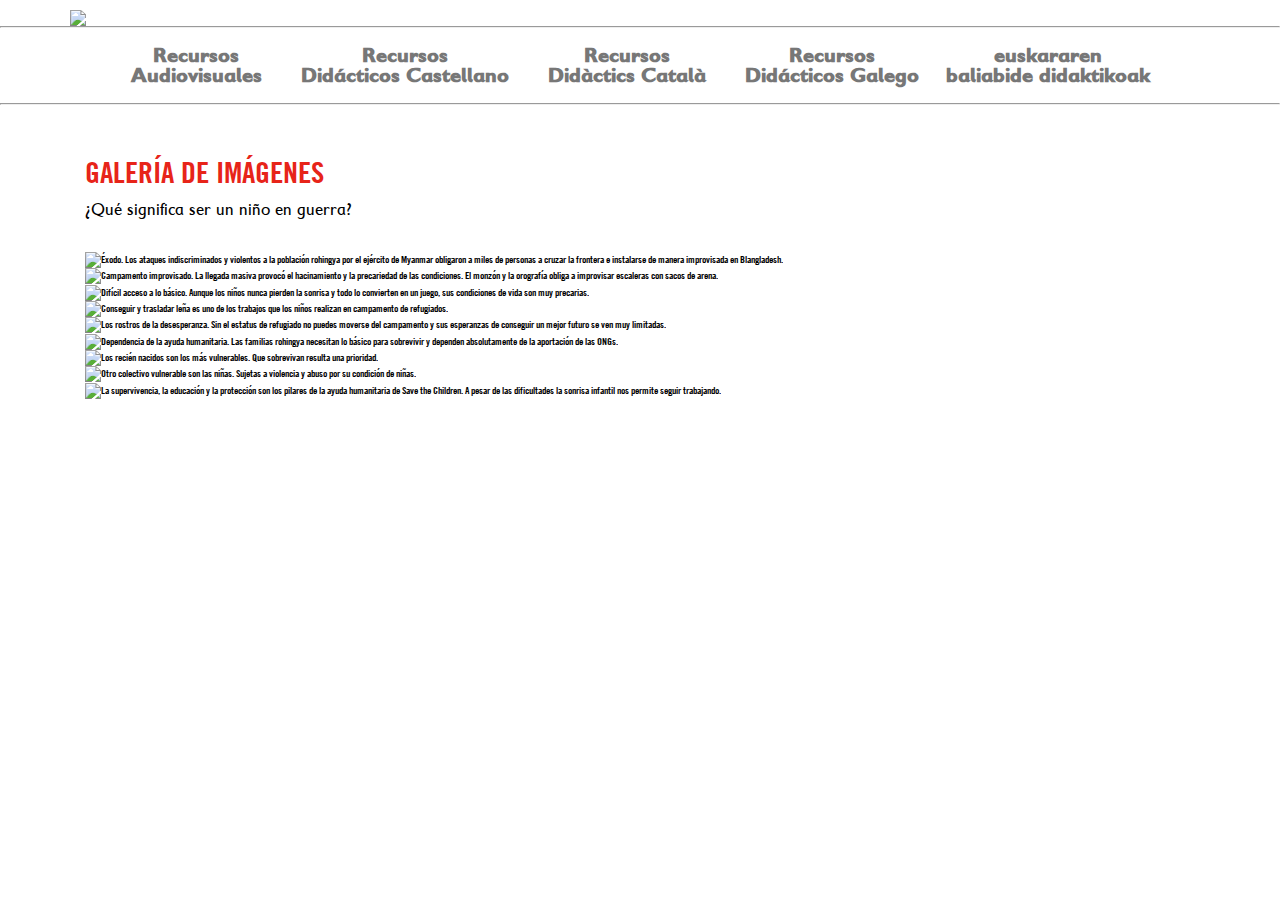
==== galeria_foto.html @ 51362d4a "Add files via upload" ====
<!DOCTYPE html>
<html>

<head lang="en">
    <meta charset="utf-8">
    <meta http-equiv="X-UA-Compatible" content="IE=edge,chrome=1">
    <meta name="viewport" content="width=device-width, initial-scale=1, maximum-scale=1, user-scalable=no">

    <title>Save the children</title>
    <link rel="shortcut icon" href="ColNeg.ico" />

    <link rel="stylesheet" type="text/css" href="css/bootstrap.min.css">
    <link rel="stylesheet" type="text/css" href="css/common.css" />
    <link rel="stylesheet" type="text/css" href="css/jquery.bxslider.css" />
    <link rel="stylesheet" href="css/submenu.css">

    <!-- jQuery library (served from Google) -->
    <script src="http://ajax.googleapis.com/ajax/libs/jquery/1.8.2/jquery.min.js"></script>
    <!-- bxSlider Javascript file -->
    <script src="js/jquery.bxslider.js"></script>
    <!-- bxSlider CSS file -->

</head>


<!-- Global site tag (gtag.js) - Google Analytics -->

<script async src="https://www.googletagmanager.com/gtag/js?id=UA-65265963-5"></script>

<script>

    window.dataLayer = window.dataLayer || [];

    function gtag() { dataLayer.push(arguments); }

    gtag('js', new Date());

    gtag('config', 'UA-65265963-5');

</script>



<body>





    <div class="container">
        <div class="row logo">
            <div class="col-xs-12 h-100">

                <div style="padding-left: 0!important" class="h-100 m-top-1">
                    <h2 class="navbar-brand brand-name h-100 logo_pa_ma">
                        <a href="index.html"><img style="width:14em" class=" img-responsive"
                                src="images/STC_Logo_Horiz_ColPos_RGB-01.png"></a>
                    </h2>
                </div>

            </div>
        </div>
    </div>


    <div>
        <hr class="hr1">
    </div>

    <div class="container">
        <div style="margin-bottom: 2em">


            <nav class="navbar navbar-default no-border">
                <div class="container-fluid">

                    <div class="navbar-header">

                        <button href="#page-top" type="button" class="navbar-toggle collapsed" data-toggle="collapse"
                            data-target=".navbar-collapse">
                            <span class="sr-only">Toggle navigation</span>
                            <span style="background-color: red;" class="icon-bar"></span>
                            <span style="background-color: #ff69b4;" class="icon-bar"></span>
                            <span style="background-color: orange;" class="icon-bar"></span>
                        </button>

                    </div>


                    <div id="navegador" style="padding: 0" class="collapse navbar-collapse">
                        <ul class="nav navbar-nav no-float h-100">
                            <li id="seccion0" class="m-right-1 m-top-768"><a
                                    style="margin:0!important;padding:0!important;" href="index.html"
                                    class="a-font no_pad_marg red page-scroll"><span class="span">Recursos</span>
                                    <span>Audiovisuales</span></a></li>
                            <li id="seccion1" class="m-right-1"><a style="margin:0!important;padding:0!important;"
                                    class="a-font no_pad_marg red page-scroll" href="index.html"><span
                                        class="span">Recursos</span> <span>Didácticos Castellano</span></a></li>
                            <li id="seccion2" class="m-right-1 "><a style="margin:0!important;padding:0!important;"
                                    class="a-font no_pad_marg red page-scroll" href="index.html"
                                    class="red page-scroll"><span class="span">Recursos</span> <span>Didàctics
                                        Català</span></a></li>
                            <li id="seccion3" class="no-margin-r"><a style="margin:0!important;padding:0!important;"
                                    class="a-font no_pad_marg  red page-scroll" href="index.html"
                                    class="red page-scroll"><span class="span">Recursos</span> <span>Didácticos
                                        Galego</span></a></li>
                            <li id="seccion4" class="no-margin-r"><a style="margin:0!important;padding:0!important;"
                                    class="a-font no_pad_marg  red page-scroll" href="index.html"
                                    class="red page-scroll"><span class="span">euskararen</span> <span>baliabide
                                        didaktikoak</span></a></li>
                        </ul>
                    </div>

                    <div class="borrar"></div>

                </div>
            </nav>



        </div>
    </div>



    <div style="position: relative;bottom:2em">
        <hr class="hr1">
    </div>




    <div class="container">
        <div class="separador m-bottom-1"></div>

        <div class="col-xs-12 h-100">

            <h2 class="texto_red">GALERÍA DE IMÁGENES</h2>
            <a class="boton_descargar" href="galeria/001.jpg" download></a>

            <p class="texto_parrafo">¿Qué significa ser un niño en guerra?</p>

            <div class="separador m-bottom-3"></div>

            <ul class="bxslider">


                <li>
                    <a class="boton_descargar" href="galeria/001.jpg" download></a>
                    <a class="boton_imprimir" href="#" onclick="PrintImage('galeria/001.jpg'); return false;"></a>
                    <img src="galeria/001.jpg"
                        title="Éxodo. Los ataques indiscriminados y violentos a la población rohingya por el ejército de Myanmar obligaron a miles de personas a cruzar la frontera e instalarse de manera improvisada en Blangladesh." />
                </li>


                <li>
                    <a class="boton_descargar" href="galeria/002.jpg" download></a>
                    <a class="boton_imprimir" href="#" onclick="PrintImage('galeria/002.jpg'); return false;"></a>
                    <img src="galeria/002.jpg"
                        title="Campamento improvisado. La llegada masiva provocó el hacinamiento y la precariedad de las condiciones. El monzón y la orografía obliga a improvisar escaleras con sacos de arena." />
                </li>


                <li>
                    <a class="boton_descargar" href="galeria/003.jpg" download></a>
                    <a class="boton_imprimir" href="#" onclick="PrintImage('galeria/003.jpg'); return false;"></a>
                    <img src="galeria/003.jpg "
                        title="Difícil acceso a lo básico. Aunque los niños nunca pierden la sonrisa y todo lo convierten en un juego, sus condiciones de vida son muy precarias." />
                </li>

                <li>
                    <a class="boton_descargar" href="galeria/004.jpg" download></a>
                    <a class="boton_imprimir" href="#" onclick="PrintImage('galeria/004.jpg'); return false;"></a>
                    <img src="galeria/004.jpg"
                        title="Conseguir y trasladar leña es uno de los trabajos que los niños realizan en campamento de refugiados." />
                </li>


                <li>
                    <a class="boton_descargar" href="galeria/005.jpg" download></a>
                    <a class="boton_imprimir" href="#" onclick="PrintImage('galeria/005.jpg'); return false;"></a>
                    <img src="galeria/005.jpg"
                        title="Los rostros de la desesperanza. Sin el estatus de refugiado no puedes moverse del campamento y sus esperanzas de conseguir un mejor futuro se ven muy limitadas." />
                </li>


                <li>
                    <a class="boton_descargar" href="galeria/006.jpg" download></a>
                    <a class="boton_imprimir" href="#" onclick="PrintImage('galeria/006.jpg'); return false;"></a>
                    <img src="galeria/006.jpg"
                        title="Dependencia de la ayuda humanitaria. Las familias rohingya necesitan lo básico para sobrevivir y dependen absolutamente de la aportación de las ONGs." />
                </li>


                <li>
                    <a class="boton_descargar" href="galeria/007.jpg" download></a>
                    <a class="boton_imprimir" href="#" onclick="PrintImage('galeria/007.jpg'); return false;"></a>
                    <img src="galeria/007.jpg"
                        title="Los recién nacidos son los más vulnerables. Que sobrevivan resulta una prioridad." />
                </li>


                <li>
                    <a class="boton_descargar" href="galeria/008.jpg" download></a>
                    <a class="boton_imprimir" href="#" onclick="PrintImage('galeria/008.jpg'); return false;"></a>
                    <img src="galeria/008.jpg"
                        title="Otro colectivo vulnerable son las niñas. Sujetas a violencia y abuso por su condición de niñas." />
                </li>

                <li>
                    <a class="boton_descargar" href="galeria/009.jpg" download></a>
                    <a class="boton_imprimir" href="#" onclick="PrintImage('galeria/009.jpg'); return false;"></a>
                    <img src="galeria/009.jpg"
                        title="La supervivencia, la educación y la protección son los pilares de la ayuda humanitaria de Save the Children. A pesar de las dificultades la sonrisa infantil nos permite seguir trabajando." />
                </li>

            </ul>


        </div>

    </div>
    </div>


    <div class="separador m-bottom-3"></div>

    <a class="go-top" href="#"><img style="width:3em" src="img/69820.png" alt=""></a>


</body>


<script>

    // imprimir imagenes

    function ImagetoPrint(source) {
        return "<html><head><script>function step1(){\n" +
            "setTimeout('step2()', 10);}\n" +
            "function step2(){window.print();window.close()}\n" +
            "</scri" + "pt></head><body onload='step1()'>\n" +
            "<img src='" + source + "' /></body></html>";
    }
    function PrintImage(source) {
        Pagelink = "about:blank";
        var pwa = window.open(Pagelink, "_new");
        pwa.document.open();
        pwa.document.write(ImagetoPrint(source));
        pwa.document.close();
    }


    $(document).ready(function () {

        //inicializa galeria

        $('.bxslider').bxSlider({
            mode: 'fade',
            captions: true
        });

        // Show or hide the sticky footer button
        $(window).scroll(function () {
            if ($(this).scrollTop() > 200) {
                $('.go-top').fadeIn(200);
            } else {
                $('.go-top').fadeOut(200);
            }

        });

        // Animate the scroll to top
        $('.go-top').click(function (event) {
            event.preventDefault();
            $('html, body').animate({ scrollTop: 0 }, 300);
        })

    });

</script>


<script src="js/submenu.js" defer></script>


</html>
---- css/common.css ----
@font-face{
font-family:"TradeGothicW02-BoldCn20";
src:url("../fonts/TradeGothicW02-BoldCn20.eot?#iefix");
src:url("../fonts/TradeGothicW02-BoldCn20.eot?#iefix")format("eot"),
url("../fonts/TradeGothicW02-BoldCn20.woff2")format("woff2"),
url("../fonts/TradeGothicW02-BoldCn20.woff")format("woff"),
url("../fonts/TradeGothicW02-BoldCn20.ttf")format("truetype"),
url("../fonts/TradeGothicW02-BoldCn20.svg#df0f9c50-3ce3-4b1f-8120-074ca66b83b1") format("svg");
}

@font-face{
font-family:"GillSans_Bold";
src:url("../fonts/GillSans_Bold.eot?#iefix");
src:url("../fonts/GillSans_Bold.eot?#iefix") format("eot"),
url("../fonts/GillSans_Bold.woff2") format("woff2"),
url("../fonts/GillSans_Bold.woff") format("woff"),
url("../fonts/GillSans_Bold.ttf") format("truetype"),
url("../fonts/GillSans_Bold") format("svg");
}

@font-face{
font-family:"GillSansInfantW01-Bold";
src:url("../fonts/GillSansInfantW01-Bold.eot?#iefix");
src:url("../fonts/GillSansInfantW01-Bold.eot?#iefix") format("eot"),url("../fonts/GillSansInfantW01-Bold.woff2") format("woff2"),url("../fonts/GillSansInfantW01-Bold.woff") format("woff"),url("../fonts/GillSansInfantW01-Bold.ttf") format("truetype"),url("../fonts/GillSansInfantW01-Bold.svg#d4a5f926-22a9-4beb-b32d-086e00fb1327") format("svg");
}
@font-face{
font-family:"GillSansInfantW01";
src:url("../fonts/GillSansInfantW01.eot?#iefix");
src:url("../fonts/GillSansInfantW01.eot?#iefix") format("eot"),url("../fonts/GillSansInfantW01.woff2") format("woff2"),url("../fonts/GillSansInfantW01.woff") format("woff"),url("../fonts/GillSansInfantW01.ttf") format("truetype"),url("../fonts/GillSansInfantW01.svg#0d1df702-21b0-4f94-a0fb-9f2fef8529d0") format("svg");
}






/*padding-scroll*/
.padding_scroll{
  margin-left: calc(100vw - 100%)!important;
  margin-right: 0;
}


html,body{
  font-family:"TradeGothicW02-BoldCn20"!important; 
}


strong{ 
  font-weight: bold; 
}
i{
  font-style: italic!important;
}




/*home*/
h2{
  font-family:"TradeGothicW02-BoldCn20"!important;
}


.p_home_texto{
  margin: 0px;
  position: relative;
  top: 21%;
  color: white;
  font-size: 3em;
  line-height: 1.1em;
}


/*fin*/


.ch-grid {
	margin: 20px 0 0 0;
	padding: 0;
	list-style: none;
	display: block;
	text-align: center;
	/*width: 100%;*/
}

.ch-grid:after,
.ch-item:before {
	content: '';
    display: table;
}
.big{
	width:100%;
    max-width:520px!important;
    height:952px!important;
    margin-left: 0!important
}

.ch-grid:after {
	clear: both;
}

.ch-grid li {
	width: 100%;
	max-width: 520px;
	height: 205px;
	display: inline-block;
	margin: 20px;
	margin-left: 0!important;
	overflow:hidden;
}


/**/

.logo_pa_ma{
    margin:0!important;
    padding:0!important;
}
.m-top-1{
    margin-top: 1em!important;
}
.m-top-2{
	margin-top: 2em!important;
}
.m-top-3{
	margin-top: 3em!important;
}
.hr1{
	background: #666;
	margin:0!important;
}



.go-top {
  position: fixed;
  bottom: 2em;
  right: 2em;
  text-decoration: none;
  color: #fff;
  font-size: 12px;
  padding: 1em;
  display: none;
}



.p_texto_home_0{
    margin: 0px;
    position: relative;
    top: 39%;
    color: white;
    font-size: 3em;
    line-height: 1.1em;
}
.p_texto_home_1{
    margin: 0px;
    position: relative;
    top: 39%;
    color: white;
    font-size: 3em;
    line-height: 1.1em;
}



/*galeria*/
.controls{
    width:50px;
    display:block;
    font-size:11px;
    padding-top:8px;
    font-weight:bold;
}
.ul_gallery{
  text-decoration: none;
  list-style: none;
}
.next {
    float:right;
    text-align:right;
}



/*dossier*/
.panel-title{
    font-size: 12px!important;
}



/**********/
@media only screen and (max-width: 1200px) {
       .ul_gallery{
  padding-left: 0;
  text-decoration: none;
  list-style: none;
}
}

@media only screen and (max-width: 992px) {
       body{
       	font-size: 9px!important;
       }
}

@media only screen and (max-width: 566px) {
       body{
       	font-size: 11px!important;
       }
       .col-xs-6{
       	width:100%;
       }
}

@media only screen and (max-width: 768px) {

       .panel-title{
        font-size: 11px!important;
       }
}
@media only screen and (min-width: 1200px) {
       .col-lg-2 {
        width: 19%!important;
}
}
/**/
/**/
/*style*/
/**/
/**/
/**/
/**/
/*style*/
/**/
/**/
/**/
/**/
/*style*/
/**/
/**/
/**/
/**/
/*style*/
/**/
/**/




body{
  font-family: "TradeGothicW02-BoldCn20","GillSansInfantW01-Bold",!important;
}

h3{
  font-family:"TradeGothicW02-BoldCn20"!important; 
}



/*MENU*/




.a-font{
  font-size:20px!important;
  font-weight: bold!important; 
}
.navbar {
  background-color:#fff!important;
  margin-bottom: 0!important
  /*background-color: #e4e6e5;
  background-color: rgba( 228, 230, 229, .85 );*/
  border-bottom: 0 none;
  font-size: 12px;
  transition: .25s all linear;

}


.navbar-default {
  background-color: #6d6363;
}
.navbar-nav {

    text-align: center;

    }

.navbar-default .navbar-nav > .active > a.blue,
.navbar-default .navbar-nav > .active > a.blue:hover,
.navbar-default .navbar-nav > .active > a.blue:focus {
  color: blue;
  background-color: transparent !important;
  border-bottom: 5px solid blue;
  font-weight: bold;
  -webkit-transition: all .35s;
  -moz-transition: all .35s;
  transition: all .35s;
}

.navbar-default .navbar-nav > .active > a.red,
.navbar-default .navbar-nav > .active > a.red:hover,
.navbar-default .navbar-nav > .active > a.red:focus {
  color: #e72419;
  background-color: transparent !important;
  border-bottom: 5px solid #e72419;
  font-weight: bold;
  -webkit-transition: all .35s;
  -moz-transition: all .35s;
  transition: all .35s;
}

.navbar-default .navbar-nav > .active > a.purple,
.navbar-default .navbar-nav > .active > a.purple:hover,
.navbar-default .navbar-nav > .active > a.purple:focus {
  color: purple;
  background-color: transparent !important;
  border-bottom: 5px solid purple;
  font-weight: bold;
  -webkit-transition: all .35s;
  -moz-transition: all .35s;
  transition: all .35s;
}

.navbar-default .navbar-nav > .active > a.orange,
.navbar-default .navbar-nav > .active > a.orange:hover,
.navbar-default .navbar-nav > .active > a.orange:focus {
  color: orange;
  background-color: transparent !important;
  border-bottom: 5px solid orange;
  font-weight: bold;
  -webkit-transition: all .35s;
  -moz-transition: all .35s;
  transition: all .35s;
}
ul.nav li{
  /*width:22.6%;*/
  width:auto;
  padding:1em;
}
.c-black{
  color:black!important;
}
.separador{
  clear:both;
}
.m-bottom-3{
  margin-bottom:3em;
}
.m-right-1{
    margin-right: 1em!important;
}
.m-left-1{
    margin-left: 1em!important;
}
.no-float{
  float:none!important;
}
.no-border{
    border:none!important;
}
.h-100{
  height:100%;
}
.no-margin-r{
  margin-right:0!important;
}

ul.nav li a {
  font-size: 16px;
}

ul.nav li a.blue:hover {
  color: blue;
  text-decoration: none;
  border-bottom: 5px dashed blue;
  font-weight: bold;
  -webkit-transition: all .35s;
  -moz-transition: all .35s;
  transition: all .35s;
}

ul.nav li a.red:hover {
  color: #333;
  text-decoration: none;
  border-bottom: 5px solid #e72419;
  font-weight: bold;
  -webkit-transition: all .35s;
  -moz-transition: all .35s;
  transition: all .35s;
}

ul.nav li a.purple:hover {
  color: purple;
  text-decoration: none;
  border-bottom: 5px solid purple;
  font-weight: bold;
  -webkit-transition: all .35s;
  -moz-transition: all .35s;
  transition: all .35s;
}

ul.nav li a.orange:hover {
  color: orange;
  text-decoration: none;
  border-bottom: 5px dotted orange;
  font-weight: bold;
  -webkit-transition: all .35s;
  -moz-transition: all .35s;
  transition: all .35s;
}

nav {
  padding: 6px 5px 5px 5px;
}
/*fin*/

.ch-item {
  width: 100%;
  height: 100%;
  /*border-radius: 50%;*/
  position: relative;
  cursor: default;
  /*box-shadow: 
    inset 0 0 0 0 rgba(200,95,66, 0.4),
    inset 0 0 0 16px rgba(255,255,255,0.6),
    0 1px 2px rgba(0,0,0,0.1);*/
    
  -webkit-transition: all 0.4s ease-in-out;
  -moz-transition: all 0.4s ease-in-out;
  -o-transition: all 0.4s ease-in-out;
  -ms-transition: all 0.4s ease-in-out;
  transition: all 0.4s ease-in-out;
}
.ch-item2 {
  width: 100%;
  height: 100%;
  /*border-radius: 50%;*/
  position: relative;
  cursor: default;
  /*box-shadow: 
    inset 0 0 0 0 rgba(200,95,66, 0.4),
    inset 0 0 0 16px rgba(255,255,255,0.6),
    0 1px 2px rgba(0,0,0,0.1);*/
    
  -webkit-transition: all 0.4s ease-in-out;
  -moz-transition: all 0.4s ease-in-out;
  -o-transition: all 0.4s ease-in-out;
  -ms-transition: all 0.4s ease-in-out;
  transition: all 0.4s ease-in-out;
}

.ch-img-1 { 
  background-image: url(../images/uno.jpg); 
  background-repeat: no-repeat;
  background-position: center;
}

.ch-img-2 { 
  background-image: url(../images/dos.jpg);
  background-repeat: no-repeat;
  background-position: center;
}

.ch-img-3 { 
  background-image: url(../images/tres.jpg);
  background-repeat: no-repeat;
  background-position: center;
}

.ch-img-4 { 
  background-image: url(../images/cuatro.jpg);
  background-repeat: no-repeat;
  background-position: center;
}

.ch-img-5 { 
  background-image: url(../images/cinco.jpg);
  background-repeat: no-repeat;
  background-position: center;
}

.ch-info {
  position: absolute;
  width: 100%;
  height: 100%;
  border-radius: 50%;
  opacity: 0;
  
  -webkit-transition: all 0.4s ease-in-out;
  -moz-transition: all 0.4s ease-in-out;
  -o-transition: all 0.4s ease-in-out;
  -ms-transition: all 0.4s ease-in-out;
  transition: all 0.4s ease-in-out;
  
  -webkit-transform: scale(0);
  -moz-transform: scale(0);
  -o-transform: scale(0);
  -ms-transform: scale(0);
  transform: scale(0);
  
  -webkit-backface-visibility: hidden; /*for a smooth font */

}

.ch-info h3 {
  color: #fff;
  text-transform: uppercase;
  position: relative;
  letter-spacing: 2px;
  font-size: 22px;
  margin: 0 30px;
  padding: 65px 0 0 0;
  height: 110px;
  font-family: 'Open Sans', Arial, sans-serif;
  text-shadow: 
    0 0 1px #fff, 
    0 1px 2px rgba(0,0,0,0.3);
}

.ch-info p {
  color: #fff;
  padding: 10px 5px;
  font-style: italic;
  margin: 0 30px;
  font-size: 12px;
  border-top: 1px solid rgba(255,255,255,0.5);
}

.ch-info p a {
  font-size: 2.3em!important;
  display: block;
  color: #fff;
  /*color: rgba(255,255,255,0.7);*/
  font-style: normal;
  font-weight: 700;
  /*text-transform: uppercase;*/
  font-size: 9px;
  /*letter-spacing: 1px;*/
  padding-top: 4px;

}

.ch-info p a:hover {
  color: #b91818;
  color: #b91818;
}

.ch-item:hover {
  box-shadow: 
    inset 0 0 0 110px rgba(4,4,4, 0.4),
    inset 0 0 0 0px rgba(255,255,255,0.8),
    0 0px 0px rgba(0,0,0,0.1);
}
.ch-item2:hover {

  box-shadow: 
    inset 0 0 0 265px rgba(4,4,4, 0.4),
    inset 0 0 0 0px rgba(255,255,255,0.8),
    0 0px 0px rgba(0,0,0,0.1);
}

.ch-item:hover .ch-info {
  opacity: 1;
  
  -webkit-transform: scale(1);
  -moz-transform: scale(1);
  -o-transform: scale(1);
  -ms-transform: scale(1);
  transform: scale(1);  
}
.ch-item2:hover .ch-info {
  opacity: 1;
  
  -webkit-transform: scale(1);
  -moz-transform: scale(1);
  -o-transform: scale(1);
  -ms-transform: scale(1);
  transform: scale(1);  
}



a{
  text-decoration: none!important
}



/**/
/**/
/*estilos*/
/**/
/**/
/**/
/**/
/*estilos*/
/**/
/**/
/**/
/**/
/*estilos*/
/**/
/**/
/**/
/**/
/*estilos*/
/**/
/**/

/*BOTON DE SUBIR*/
.go-top {
  position: fixed;
  bottom: 2em;
  right: 2em;
  text-decoration: none;
  color: #fff;
  font-size: 12px;
  padding: 1em;
  display: none;
}


html,body{
  font-family:"TradeGothicW02-BoldCn20"!important; 
}

/*efecto altura submenu*/
.navbar-header{
      min-height: 46px;
}
h2{
  font-family:"TradeGothicW02-BoldCn20"!important;
}
/*galeria*/
a.thumbnail.active, a.thumbnail:focus, a.thumbnail:hover{
      border-color: #e72419!important;
}






/*galeria de imagenes*/







.img_gallery{
  max-width: 180px!important;
  max-height: 180px!important;
}
.grid li figure{
  padding:5px!important;
} 

@media only screen and (max-width: 1200px) {
       .img_gallery{
  max-width: 175px!important;
  max-height: 175px!important;
}
       
}
@media only screen and (max-width:992px) {
       .img_gallery{
  max-width: 220px!important;
  max-height: 220px!important;
}
       
}
@media only screen and (max-width:768px) {
       
    #navegador li a{
      color:#979797!important;
    }   
}


/*sin-hover_menu*/
#seccion0 p a,
#seccion1 p a,
#seccion2 p a,
#seccion3 p a,
#seccion4 p a{
color:#777!important;
}


#seccion0 p:hover,
#seccion1 p:hover,
#seccion2 p:hover,
#seccion3 p:hover,
#seccion4 p:hover{
color:#333!important;
}


/*hover_menu*/

#seccion0 p :hover{
color:white!important;
}
#seccion1 p a:hover{
color:white!important;
}
#seccion2 p a:hover{
color:white!important;
}
#seccion3 p a:hover{
color:white!important;
}

#seccion4 p a:hover{
color:white!important;
}

/*varios*/
.imput_text{
  font-size: 2em!important;
}
.tabs input span{
   font-size: 2em!important; 
}

.border_menu{
  border-bottom: 1px solid #979797;
  border-top: 1px solid #979797;
}
.no_pad_marg{
  margin:0!important;
  padding:0!important;
}






/* DOSSIER Paula */

.texto_parrafo{
  font-size: 1.7em;
  font-family: "GillSansInfantW01"!important;
  line-height: 1.4em;
}

.dossier h2{
    font-size: 5em;
    margin-bottom: 1em;
}

.dossier h3{
    color: #e72419;
    margin: 1em 0;
}

.dossier p, .dossier ul{
  font-size: 1.7em;
  font-family: "GillSansInfantW01"!important;
  line-height: 1.4em;
  clear:both;
}

.barra_roja{
  border-bottom: 7px solid #e72419;
  margin:3em 0 2em 0;
}

.dossier ul{
  padding-left:1em;
}

.dossier li{
  margin-bottom:0.5em;
  padding-left:0.8em;
}

.dossier .subtitulo{
  font-family: "GillSansInfantW01";
  font-size: 2.2em;
  font-weight: bold;
  margin-top:1em;
}

.dossier .destacado{
  font-family:"TradeGothicW02-BoldCn20"!important;
  font-size: 2.2em;
  font-weight: bold;
  text-align: right;
  width:50%;
  float:right;
  margin: 1em 0;
}

.dossier .destacado strong{
  color: #e72419;
}


.dossier .caja_destacado{
    background-image: url(../images/dossier_esp_02.png);
    background-position: right bottom;
    background-repeat: no-repeat;
    background-size: contain;
    background-color: #C7C8CA;
    border-radius: 15px;
    padding: 2em;
    margin: 3em auto;
    max-width: 770px;
    width: 100%;
    display: block;
}

.dossier .caja_destacado p{
    width: 60%;
}

.dossier .caja_destacado.caja2{
    background-image: url(../images/dossier_esp_02_b.png);
    background-position: left bottom;
    background-repeat: no-repeat;
    background-size: contain;
    background-color: #C7C8CA;
    border-radius: 15px;
    padding: 2em;
    margin: 3em auto;
    max-width: 770px;
    width: 100%;
    display: block;
    clear: both;
    overflow: hidden;
}

.dossier .caja_destacado.caja2 p{
    width: 60%;
    float: right;
}

.dossier .caja_destacado.caja3{
    background-image: url(../images/dossier_esp_02_c.png);
    background-position: right bottom;
    background-repeat: no-repeat;
    background-size: contain;
    background-color: #C7C8CA;
    border-radius: 15px;
    padding: 2em;
    margin: 4em auto;
    max-width: 600px;
    width: 100%;
    display: block;
    clear: both;
    overflow: hidden;
}

.dossier .caja_destacado.caja3 p{
    width: 60%;
}

/*
.dossier .listado_iconos{
  margin:0 ;
  clear:both;
  position:relative;

}

.dossier .icono{
  width:15em;
  margin:2em 2em 0 1em;
  display: block;
  float:left;
  clear:both;
  position: relative;
}


.dossier .icono + div{
  clear:none;
  display: block;
  position: relative;
  margin-left: 19em;
  margin-top:2em;
  width: auto:
}

*/

.dossier .listado_iconos{
  margin:2em 0 ;
  display: grid;
  grid-template-columns: 15em auto;
  grid-row-gap: 1em;
}

.dossier .icono{
  width:100%;
  margin:0;
  display: block;
}

.dossier .icono + div .subtitulo{
    margin-top:0;
}


.other_font{
    font-family:"GillSansInfantW01-Bold"!important; 
}

.hr{
  border-top: 4px solid #e72419!important;

}
.hr1{
  background: #666;
  margin:0!important;
}
.w-45{
  width:45%!important;
  display:inline-block;
}
.w-100{
  width:100%!important;
}
.h-100{
  height:100%!important;
}
.text_right{
  text-align: right!important;
}
.text_center{
  text-align: center!important;
}
.fondo_red{
    background: #e72419!important;
}
.texto_red{
  color:#e72419!important;
}
.texto_titulo_big{
  font-size: 2em;
  
}
.texto_titulo_xbig{
  font-size: 2.4em;
  
}
.m-top-1{
    margin-top: 1em!important;
}
.m-top-2{
  margin-top: 2em!important;
}
.m-top-3{
  margin-top: 3em!important;
}
.m-bottom-1{
    margin-bottom: 1em!important;
}
.m-bottom-2{
  margin-bottom: 2em!important;
}
.m-bottom-3{
  margin-bottom: 3em!important;
}
.span{
  display:block;
}

.img-center{
    display: block;
    margin: 0 auto;
}


.panel-heading h4:hover{
    border-left: 4px solid r#e72419ed;
    border-right: 4px solid #e72419;
}
.panel-title a:hover{
  color:#e72419!important;
}





@media only screen and (max-width: 992px) {
       .span{
        display:inline-block!important;
       }
       .span_menu{
        display:block!important;
       }

       #seccion0,#seccion1{
        position:relative;
       }
}


@media only screen and (max-width: 768px) {
       #navegador{
        height:29em!important;
      }
       ul.nav li{
        width:100%!important;
       }
       .navbar-nav{
        margin:0!important;
       }

       #navegador li:hover{
        height: 5.8em!important;
       }

       .no-float{
        margin-top: 35px!important;
       }

       #seccion0{
        position:relative;
        bottom:0em!important;
        top:0em;
       }
       #seccion1{
        top:4em;
       }
       #seccion2{
        top:8em;
       }
       #seccion3{
        top:12em;
       }
        #seccion4{
        top:16em;
       }
       #navegador{
        overflow: hidden!important
       }

       .span{
        display:inline-block!important;
       }


       .navbar-nav li a{
        text-align: center!important
       }
       .navbar-nav li{
        /*margin-top: 2em!important*/
       }


       .oculto{
        display:none;
       }
       .tabs > span{
        font-size: 1.5em
       }
}
---- css/submenu.css ----
#navegador {  
  font-family:"GillSansInfantW01-Bold";
  padding: 0.5em; 
}

#navegador li { 
  display:inline-block!important;
  list-style-type: none;
  color: #000;   
}
#navegador li:hover { 
  color:#333!important;
  height: 3.8em; 
}

#navegador li a:link, 
#navegador li a:visited { 
  text-decoration: none; 
}
#navegador li a:active { 
  color:#333; 
  text-decoration: none; 
}

#subseccion0 p,
#subseccion1 p,
#subseccion2 p,
#subseccion3 p,
#subseccion4 p{
  margin:0px!important;
}

#subseccion0 p:first-child,
#subseccion1 p:first-child,
#subseccion2 p:first-child,
#subseccion3 p:first-child,
#subseccion4 p:first-child{
   border-bottom: 1px solid #333 
}

#subseccion0 p:hover,
#subseccion1 p:hover,
#subseccion2 p:hover,
#subseccion3 p:hover,
#subseccion4 p:hover{
   background: #c0bdbd!important;
   color: #fff!important;
   border-left: 5px solid red; 
}

.borrar { 
  clear: both;
}
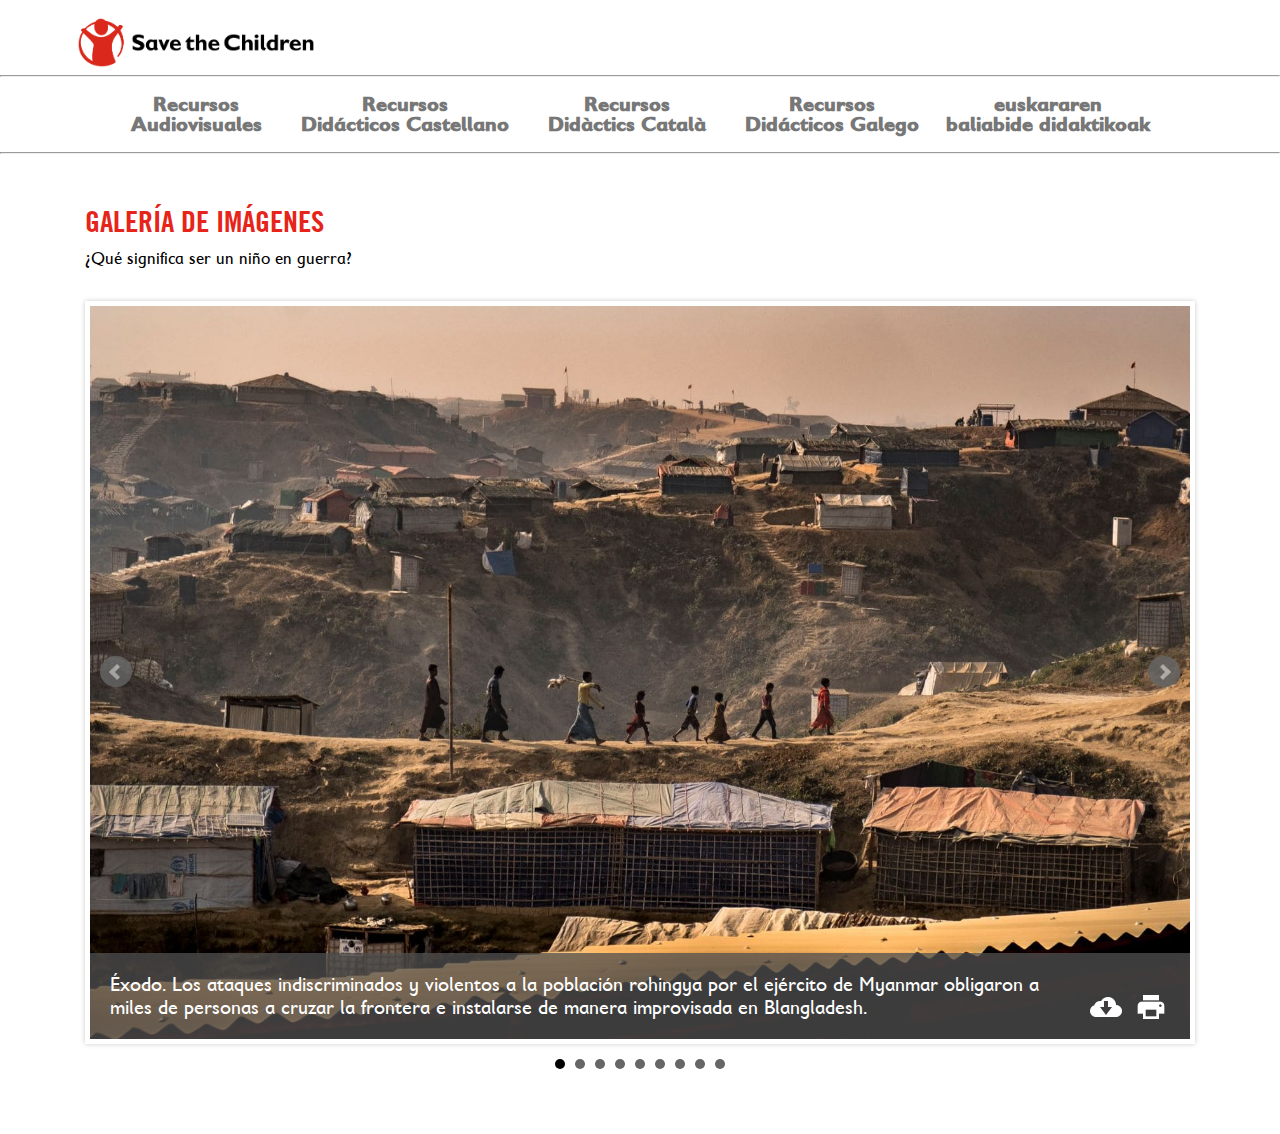
==== commit fe6ad85b: "Add files via upload" ====
--- a/galeria_foto.html
+++ b/galeria_foto.html
@@ -15,7 +15,7 @@
     <link rel="stylesheet" href="css/submenu.css">
 
     <!-- jQuery library (served from Google) -->
-    <script src="http://ajax.googleapis.com/ajax/libs/jquery/1.8.2/jquery.min.js"></script>
+    <script src="https://ajax.googleapis.com/ajax/libs/jquery/1.8.2/jquery.min.js"></script>
     <!-- bxSlider Javascript file -->
     <script src="js/jquery.bxslider.js"></script>
     <!-- bxSlider CSS file -->
